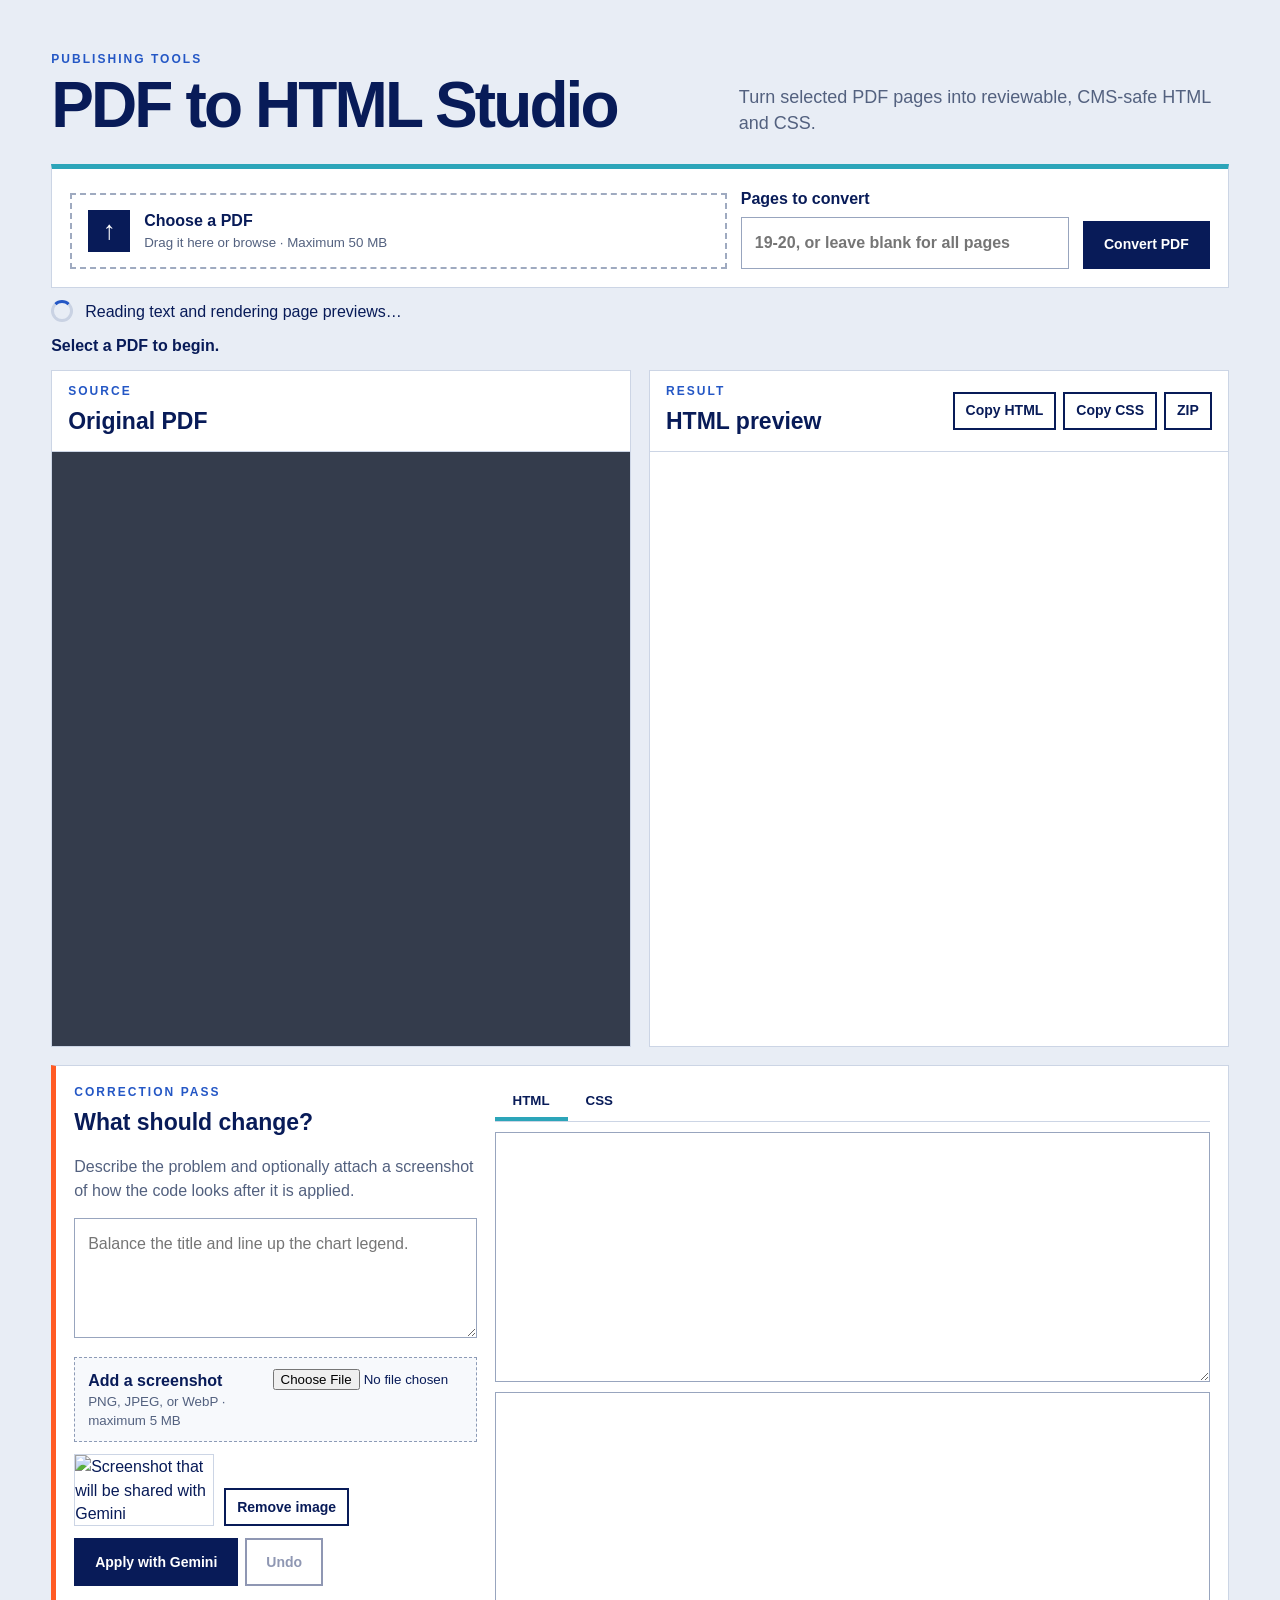
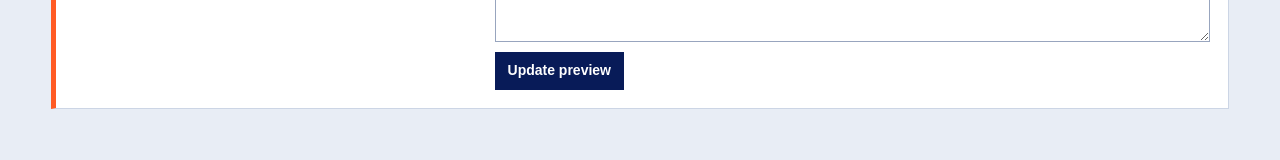
==== local-app/static/index.html @ 4afe9d60 "Publish sanitized generic PDF to HTML Studio alpha" ====
<!doctype html>
<html lang="en">
<head>
  <meta charset="utf-8">
  <meta name="viewport" content="width=device-width,initial-scale=1">
  <title>PDF to HTML Studio</title>
  <link rel="stylesheet" href="app.css">
  <style>.refine-status{min-height:24px;margin:10px 0 0;font-weight:700}.refine-status.is-error{color:#a4262c}.screenshot-picker{display:flex;justify-content:space-between;gap:12px;margin:12px 0;padding:11px 13px;border:1px dashed #8d9bb6;background:#f7f9fc;cursor:pointer}.screenshot-picker small{display:block;color:#53617f}.screenshot-picker input{max-width:190px}.screenshot-preview{display:flex;align-items:end;gap:10px;margin:0 0 12px}.screenshot-preview img{display:block;width:140px;max-height:110px;object-fit:contain;border:1px solid #ccd5e5;background:#fff}</style>
</head>
<body>
  <main class="studio">
    <header class="studio__header">
      <div><p class="eyebrow">Publishing tools</p><h1>PDF to HTML Studio</h1></div>
      <p>Turn selected PDF pages into reviewable, CMS-safe HTML and CSS.</p>
    </header>

    <form class="upload-card" data-upload>
      <label class="file-picker">
        <span class="file-picker__icon" aria-hidden="true">↑</span>
        <span><strong data-file-label>Choose a PDF</strong><small>Drag it here or browse · Maximum 50 MB</small></span>
        <input type="file" name="pdf" accept="application/pdf,.pdf" required data-file>
      </label>
      <label class="field"><span>Pages to convert</span><input name="pages" placeholder="19-20, or leave blank for all pages"></label>
      <button class="button" type="submit">Convert PDF</button>
    </form>

    <div class="progress" data-progress hidden><span></span><p>Reading text and rendering page previews…</p></div>
    <p class="status" role="status" aria-live="polite" data-status>Select a PDF to begin.</p>

    <section class="workspace" data-workspace hidden>
      <article class="panel">
        <header class="panel__header"><div><p class="kicker">Source</p><h2>Original PDF</h2></div><span class="count" data-count></span></header>
        <div class="source-pages" data-source></div>
      </article>
      <article class="panel">
        <header class="panel__header">
          <div><p class="kicker">Result</p><h2>HTML preview</h2></div>
          <div class="actions"><button class="button button--small button--outline" type="button" data-copy-html>Copy HTML</button><button class="button button--small button--outline" type="button" data-copy-css>Copy CSS</button><a class="button button--small button--outline" data-export>ZIP</a></div>
        </header>
        <iframe class="preview" title="Generated HTML preview" sandbox="allow-same-origin" data-preview></iframe>
      </article>
    </section>

    <section class="editor" data-editor hidden>
      <div class="editor__feedback">
        <p class="kicker">Correction pass</p><h2>What should change?</h2>
        <p>Describe the problem and optionally attach a screenshot of how the code looks after it is applied.</p>
        <textarea rows="4" data-feedback placeholder="Balance the title and line up the chart legend."></textarea>
        <label class="screenshot-picker">
          <span><strong>Add a screenshot</strong><small>PNG, JPEG, or WebP · maximum 5 MB</small></span>
          <input type="file" accept="image/png,image/jpeg,image/webp" data-feedback-image>
        </label>
        <div class="screenshot-preview" data-image-preview hidden>
          <img alt="Screenshot that will be shared with Gemini" data-image-thumbnail>
          <button class="button button--small button--outline" type="button" data-remove-image>Remove image</button>
        </div>
        <div class="actions"><button class="button" type="button" data-refine>Apply with Gemini</button><button class="button button--outline" type="button" data-undo disabled>Undo</button></div>
        <p class="refine-status" role="status" aria-live="polite" data-refine-status></p>
      </div>
      <div class="code-tabs">
        <div class="tabs" role="tablist"><button class="is-active" role="tab" data-tab="html">HTML</button><button role="tab" data-tab="css">CSS</button></div>
        <textarea class="code" spellcheck="false" aria-label="Generated HTML" data-html></textarea>
        <textarea class="code" spellcheck="false" aria-label="Generated CSS" data-css hidden></textarea>
        <button class="button button--small" type="button" data-update>Update preview</button>
      </div>
    </section>
  </main>
  <script src="app.js"></script>
</body>
</html>
---- local-app/static/app.css ----
:root{--navy:#081b58;--blue:#2457c5;--cyan:#2ca5b9;--paper:#fff;--wash:#f2f5fa;--line:#ccd5e5;--muted:#53617f;--orange:#ff5b24}*{box-sizing:border-box}body{margin:0;background:#e8edf5;color:var(--navy);font:16px/1.45 Arial,Helvetica,sans-serif}.studio{width:min(1540px,100%);min-height:100vh;margin:auto;padding:clamp(24px,4vw,58px)}.studio__header{display:flex;align-items:end;justify-content:space-between;gap:28px;margin-bottom:28px}.studio__header h1{margin:0;font-size:clamp(38px,5vw,66px);line-height:.98;letter-spacing:-.045em}.studio__header>p{max-width:490px;margin:0;color:var(--muted);font-size:18px}.eyebrow,.kicker{margin:0 0 5px;color:var(--blue);font-size:12px;font-weight:800;letter-spacing:.17em;text-transform:uppercase}.upload-card{display:grid;grid-template-columns:minmax(320px,1.3fr) minmax(260px,.65fr) auto;gap:14px;align-items:end;padding:18px;background:var(--paper);border:1px solid var(--line);border-top:5px solid var(--cyan)}.file-picker{position:relative;display:flex;align-items:center;gap:14px;min-height:76px;padding:12px 16px;border:2px dashed #9faac0;cursor:pointer}.file-picker__icon{display:grid;width:42px;height:42px;place-items:center;background:var(--navy);color:#fff;font-size:26px}.file-picker small{display:block;color:var(--muted);font-weight:400}.file-picker input{position:absolute;width:1px;height:1px;opacity:0}.field{display:grid;gap:7px;font-weight:700}.field input,.editor textarea{width:100%;border:1px solid #98a5be;border-radius:0;background:#fff;color:#101a3d;font:inherit;padding:13px}.button{display:inline-flex;min-height:48px;align-items:center;justify-content:center;padding:11px 19px;border:2px solid var(--navy);border-radius:0;background:var(--navy);color:#fff;font:700 14px/1.2 Arial,sans-serif;text-decoration:none;cursor:pointer}.button:hover{background:#193675}.button:disabled{opacity:.45;cursor:not-allowed}.button--outline{background:#fff;color:var(--navy)}.button--small{min-height:38px;padding:8px 11px}.status{min-height:25px;margin:11px 0;font-weight:700}.status.is-error{color:#a4262c}.progress{display:flex;align-items:center;gap:12px;margin-top:12px}.progress span{width:22px;height:22px;border:3px solid #c9d2e3;border-top-color:var(--blue);border-radius:50%;animation:spin .75s linear infinite}.progress p{margin:0}.workspace{display:grid;grid-template-columns:1fr 1fr;gap:18px}.panel{min-width:0;background:#fff;border:1px solid var(--line)}.panel__header{display:flex;min-height:70px;align-items:center;justify-content:space-between;gap:14px;padding:12px 16px;border-bottom:1px solid var(--line)}.panel h2,.editor h2{margin:0;font-size:23px}.count{color:var(--muted);font-weight:700}.actions{display:flex;flex-wrap:wrap;gap:7px}.source-pages{height:66vh;overflow:auto;padding:15px;background:#343c4c}.source-pages figure{margin:0 0 14px}.source-pages img{display:block;width:100%;height:auto;background:#fff}.source-pages figcaption{padding:6px;color:#fff;text-align:center}.preview{display:block;width:100%;height:66vh;border:0;background:#fff}.editor{display:grid;grid-template-columns:.72fr 1.28fr;gap:18px;margin-top:18px;padding:18px;background:#fff;border:1px solid var(--line);border-left:5px solid var(--orange)}.editor__feedback p:not(.kicker){color:var(--muted)}.editor__feedback textarea{min-height:110px;resize:vertical}.code-tabs{min-width:0}.tabs{display:flex;border-bottom:1px solid var(--line)}.tabs button{padding:9px 18px;border:0;border-bottom:4px solid transparent;background:transparent;color:var(--navy);font-weight:800;cursor:pointer}.tabs button.is-active{border-bottom-color:var(--cyan)}.code{display:block;width:100%;height:250px;margin:10px 0;padding:13px;border:1px solid #98a5be;background:#10172a;color:#eaf2ff;font:13px/1.5 ui-monospace,SFMono-Regular,Consolas,monospace;resize:vertical}@keyframes spin{to{transform:rotate(360deg)}}@media(max-width:900px){.studio__header{display:block}.studio__header>p{margin-top:12px}.upload-card,.workspace,.editor{grid-template-columns:1fr}.source-pages,.preview{height:55vh}}@media(prefers-reduced-motion:reduce){.progress span{animation:none}}
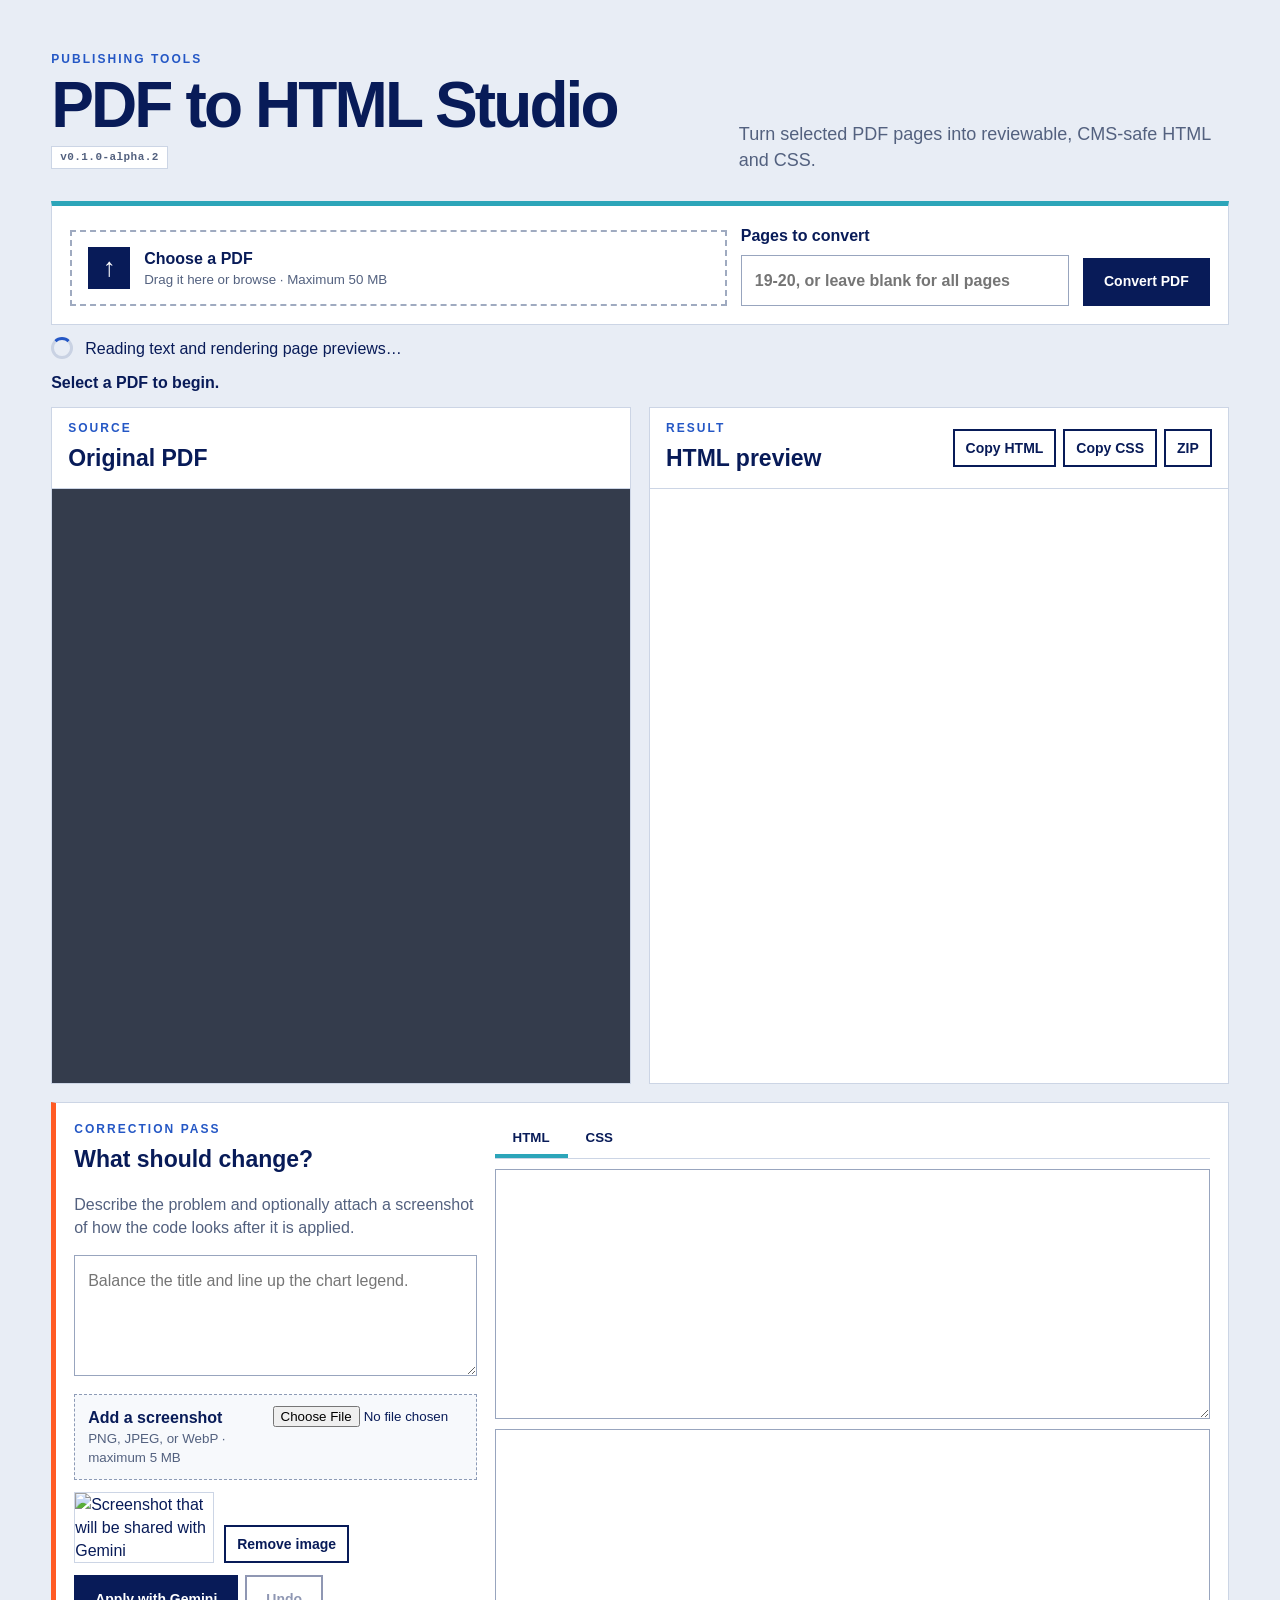
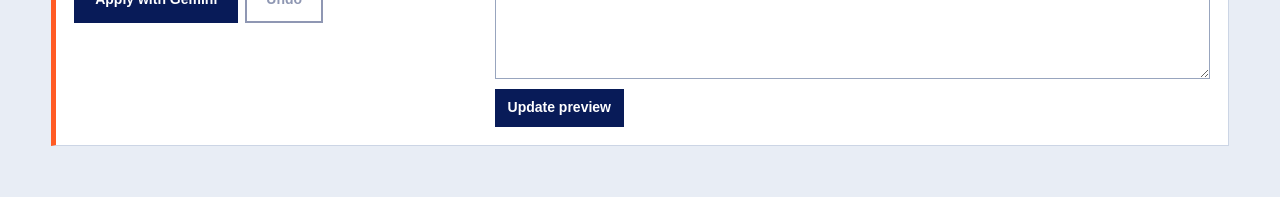
==== commit 4d7df90c: "Show Studio release version in the interface" ====
--- a/local-app/static/index.html
+++ b/local-app/static/index.html
@@ -5,12 +5,15 @@
   <meta name="viewport" content="width=device-width,initial-scale=1">
   <title>PDF to HTML Studio</title>
   <link rel="stylesheet" href="app.css">
-  <style>.refine-status{min-height:24px;margin:10px 0 0;font-weight:700}.refine-status.is-error{color:#a4262c}.screenshot-picker{display:flex;justify-content:space-between;gap:12px;margin:12px 0;padding:11px 13px;border:1px dashed #8d9bb6;background:#f7f9fc;cursor:pointer}.screenshot-picker small{display:block;color:#53617f}.screenshot-picker input{max-width:190px}.screenshot-preview{display:flex;align-items:end;gap:10px;margin:0 0 12px}.screenshot-preview img{display:block;width:140px;max-height:110px;object-fit:contain;border:1px solid #ccd5e5;background:#fff}</style>
+  <style>.refine-status{min-height:24px;margin:10px 0 0;font-weight:700}.refine-status.is-error{color:#a4262c}.screenshot-picker{display:flex;justify-content:space-between;gap:12px;margin:12px 0;padding:11px 13px;border:1px dashed #8d9bb6;background:#f7f9fc;cursor:pointer}.screenshot-picker small{display:block;color:#53617f}.screenshot-picker input{max-width:190px}.screenshot-preview{display:flex;align-items:end;gap:10px;margin:0 0 12px}.screenshot-preview img{display:block;width:140px;max-height:110px;object-fit:contain;border:1px solid #ccd5e5;background:#fff}.studio__title{display:flex;flex-wrap:wrap;align-items:end;gap:10px 14px}.version{margin-bottom:4px;padding:4px 8px;border:1px solid #ccd5e5;background:#fff;color:#53617f;font:700 11px/1.2 ui-monospace,SFMono-Regular,Consolas,monospace;letter-spacing:.04em}</style>
 </head>
 <body>
   <main class="studio">
     <header class="studio__header">
-      <div><p class="eyebrow">Publishing tools</p><h1>PDF to HTML Studio</h1></div>
+      <div>
+        <p class="eyebrow">Publishing tools</p>
+        <div class="studio__title"><h1>PDF to HTML Studio</h1><span class="version" data-version></span></div>
+      </div>
       <p>Turn selected PDF pages into reviewable, CMS-safe HTML and CSS.</p>
     </header>
 
